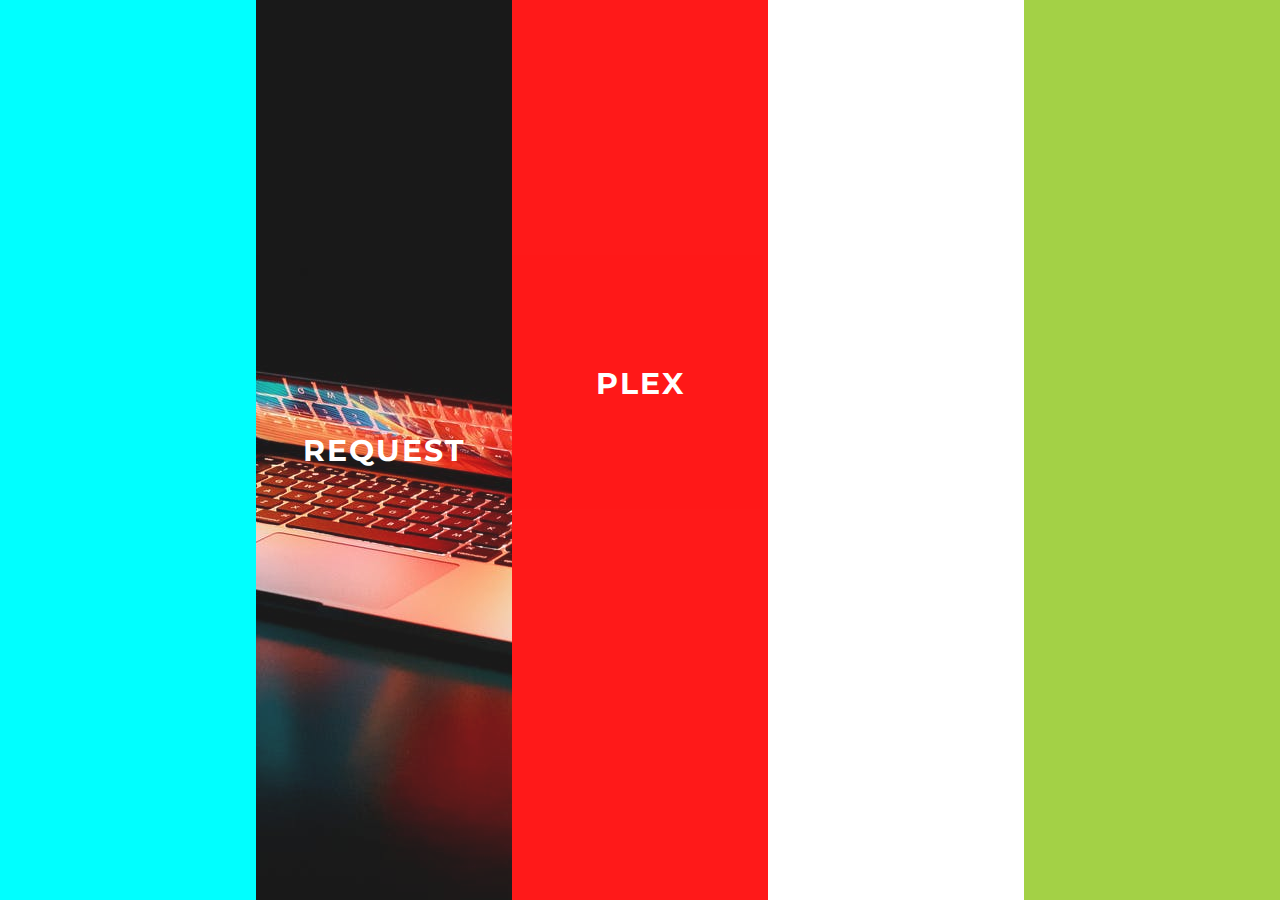
==== index.html @ d64cb8cb "Add files via upload" ====
<!DOCTYPE html>
<html lang="en">
<head>
    <meta charset="UTF-8">
    <meta http-equiv="X-UA-Compatible" content="IE=edge">
    <meta name="viewport" content="width=device-width, initial-scale=1.0">
    <title>Nootorious</title>
    <link rel="shortcut icon" href="assets/img/noot.png" type="image/x-icon">  
    <link rel="stylesheet" href="assets/css/styles.css">
    <link rel="stylesheet" href="https://fonts.googleapis.com/css?family=Montserrat">
</head>
<body>
    <div class="container">
        <div class="col1" muted onclick="location.href='https://peaches337.github.io/blog/';" style="cursor: pointer;" onmouseover="this.play()" onmouseout="this.pause();this.currentTime=0;">
            <video muted onclick="location.href=''" style="cursor: pointer;" onmouseover="this.play()" onmouseout="this.pause();this.currentTime=0;">
                <source src="assets/vid/blog.mp4" type="video/mp4">
            </video>  
            <p>Blog</p>
        </div>
        <div class="col2" onclick="location.href='https://overseerr.nootorious.com';" style="cursor: pointer;">
            <p>Request</p>
        </div>
        <div class="col3" onclick="location.href='https://plex.nootorious.com';" style="cursor: pointer;">
            <div class="overlay">
                <p>Plex</p>
            </div> 
        </div>
        <div class="col4">
            <video muted onclick="location.href='https://status.nootorious.com';" style="cursor: pointer;" onmouseover="this.play()" onmouseout="this.pause();this.currentTime=0;">
                <source src="assets/vid/server_stock.mp4" type="video/mp4">
            </video>
            <div class="overlay">
                <p>Status</p>
            </div> 
        </div>
        <div class="col5">
            <video muted onclick="location.href='pages/services.html';" style="cursor: pointer;" onmouseover="this.play()" onmouseout="this.pause();this.currentTime=0;">
                <source src="assets/vid/other-temp.mp4" type="video/mp4">
            </video> 
            <div class="overlay">
                <p>Other</p>
            </div> 
        </div>
    </div>
</body>

</html>
---- assets/css/styles.css ----
html, body {
    margin: 0;
    padding: 0;
    height: 100%;
}

.container {
    height: 100%;
    width: 100%;
    display: flex;
    flex-direction: column;
    justify-content: space-around;
    overflow: hidden;
}

/* .container > *:hover {
    opacity: 0.6;
} */

/* .col1:hover{
    transform: scale(1.1);
}

.col2:hover{
    transform: scale(1.1);
    background-image: url("img/stock-laptop.png");
} */

.col1,
.col2,
.col3,
.col4,
.col5 {
    width: 100%;
    height: 20%;
    transition: all 0.3s;
    opacity: 0.9;
    text-align: center;
}

.col1 {
    background-color: cyan;
}

.col2 {
    background-image: url("../img/stock-laptop.png");
    background-position: center;
}

.col3 {
    background-color: red;
}

.col4 {
    overflow: hidden;
}

.col5 {
    background-color: yellowgreen;
}

.col1:hover,
.col2:hover,
.col3:hover,
.col4:hover,
.col5:hover{
    opacity: 1;
}

video {
    width: 100%;
    height: 100%;
    object-fit: cover;
}

/* =====================
          Typography
    =====================*/

.col1 p,
.col2 p,
.col3 p,
.col4 p,
.col5 p {
    margin-top: auto;
    text-align: center;
    position:relative;
    font-family: Montserrat;
    color: white;
    text-transform: uppercase;
    font-size: 30px;
    font-weight: bold;
    letter-spacing: 2px;
    top: 50%;
    -ms-transform: translateY(-50%);
    -webkit-transform: translateY(-50%);
    transform: translateY(-50%);
    user-select: none; /* supported by Chrome and Opera */
   -webkit-user-select: none; /* Safari */
   -khtml-user-select: none; /* Konqueror HTML */
   -moz-user-select: none; /* Firefox */
   -ms-user-select: none; /* Internet Explorer/Edge */
}

.overlay {
    min-height: 100vh;
    display: flex;
    align-items: center;
    justify-content: center;
    -ms-transform: translateY(-50%);
    -webkit-transform: translateY(-50%);
    transform: translateY(-50%);
}

/* =====================
    Responsive Media Queries
    =====================*/
@media (min-width:200px) and (max-width:390px) {
}

@media (min-width: 391px) and (max-width: 480px) {
}

@media (min-width: 480px) and (max-width: 899px) {
}

@media (min-width: 900px) {
    .container {
        flex-direction: row;
        justify-content: center;
    }

    .col1,
    .col2,
    .col3,
    .col4,
    .col5 {
        width: 20%;
        height: 100%;
    }

}
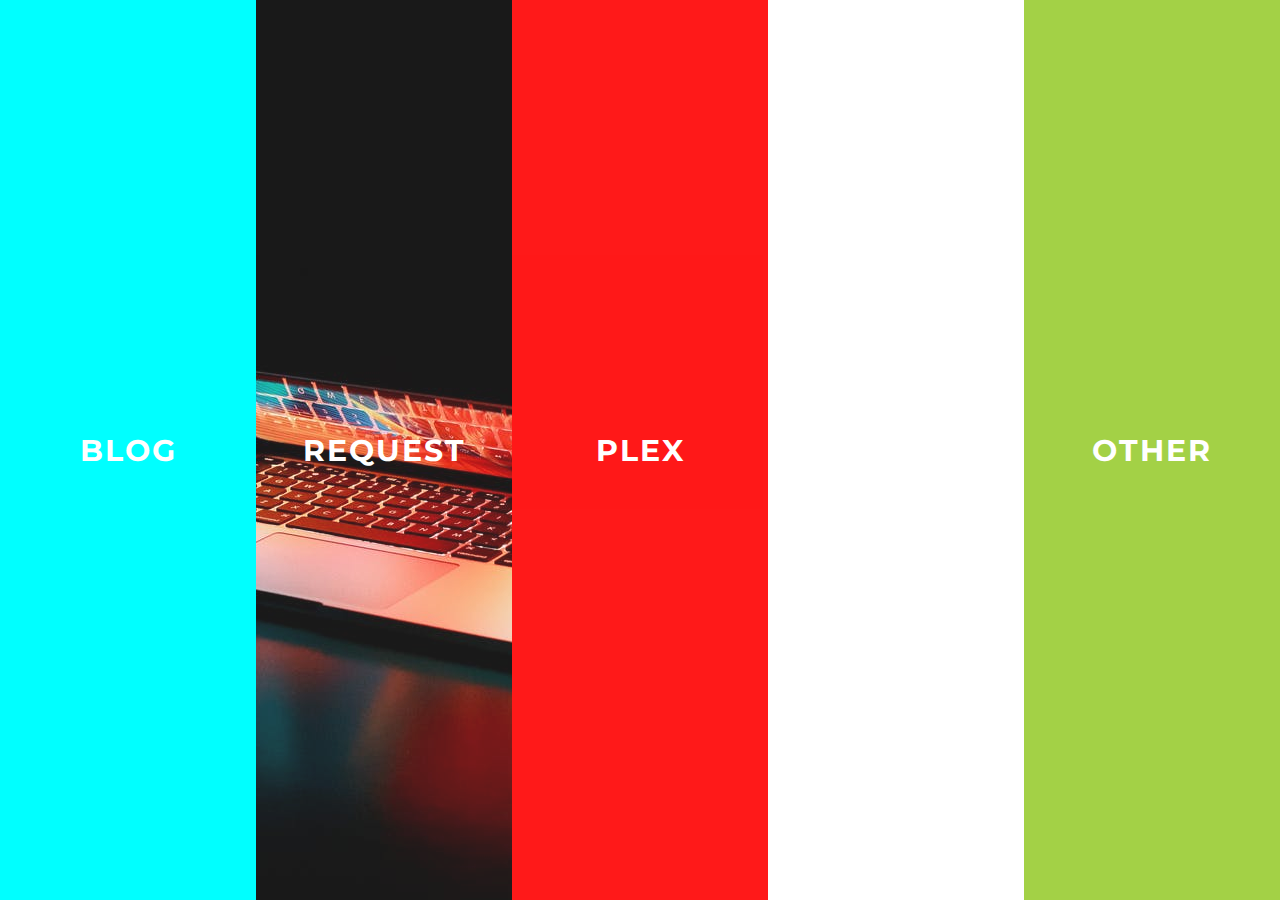
==== commit 2e657325: "Update index.html" ====
--- a/index.html
+++ b/index.html
@@ -1,6 +1,13 @@
 <!DOCTYPE html>
 <html lang="en">
 <head>
+    <!-- Google Tag Manager -->
+    <script>(function(w,d,s,l,i){w[l]=w[l]||[];w[l].push({'gtm.start':
+    new Date().getTime(),event:'gtm.js'});var f=d.getElementsByTagName(s)[0],
+    j=d.createElement(s),dl=l!='dataLayer'?'&l='+l:'';j.async=true;j.src=
+    'https://www.googletagmanager.com/gtm.js?id='+i+dl;f.parentNode.insertBefore(j,f);
+    })(window,document,'script','dataLayer','GTM-WRC4HJ6');</script>
+    <!-- End Google Tag Manager -->
     <meta charset="UTF-8">
     <meta http-equiv="X-UA-Compatible" content="IE=edge">
     <meta name="viewport" content="width=device-width, initial-scale=1.0">
@@ -10,6 +17,10 @@
     <link rel="stylesheet" href="https://fonts.googleapis.com/css?family=Montserrat">
 </head>
 <body>
+    <!-- Google Tag Manager (noscript) -->
+    <noscript><iframe src="https://www.googletagmanager.com/ns.html?id=GTM-WRC4HJ6"
+    height="0" width="0" style="display:none;visibility:hidden"></iframe></noscript>
+    <!-- End Google Tag Manager (noscript) -->
     <div class="container">
         <div class="col1" muted onclick="location.href='https://peaches337.github.io/blog/';" style="cursor: pointer;" onmouseover="this.play()" onmouseout="this.pause();this.currentTime=0;">
             <video muted onclick="location.href=''" style="cursor: pointer;" onmouseover="this.play()" onmouseout="this.pause();this.currentTime=0;">
--- a/assets/css/styles.css
+++ b/assets/css/styles.css
@@ -13,19 +13,6 @@
     overflow: hidden;
 }
 
-/* .container > *:hover {
-    opacity: 0.6;
-} */
-
-/* .col1:hover{
-    transform: scale(1.1);
-}
-
-.col2:hover{
-    transform: scale(1.1);
-    background-image: url("img/stock-laptop.png");
-} */
-
 .col1,
 .col2,
 .col3,
@@ -36,6 +23,7 @@
     transition: all 0.3s;
     opacity: 0.9;
     text-align: center;
+    position: relative;
 }
 
 .col1 {
@@ -84,7 +72,7 @@
 .col5 p {
     margin-top: auto;
     text-align: center;
-    position:relative;
+    position: absolute;
     font-family: Montserrat;
     color: white;
     text-transform: uppercase;
@@ -96,20 +84,25 @@
     -webkit-transform: translateY(-50%);
     transform: translateY(-50%);
     user-select: none; /* supported by Chrome and Opera */
-   -webkit-user-select: none; /* Safari */
-   -khtml-user-select: none; /* Konqueror HTML */
-   -moz-user-select: none; /* Firefox */
-   -ms-user-select: none; /* Internet Explorer/Edge */
+    -webkit-user-select: none; /* Safari */
+    -khtml-user-select: none; /* Konqueror HTML */
+    -moz-user-select: none; /* Firefox */
+    -ms-user-select: none; /* Internet Explorer/Edge */
+    left: 0;
+    right: 0;
 }
 
 .overlay {
-    min-height: 100vh;
-    display: flex;
-    align-items: center;
-    justify-content: center;
+    height: 100px;
     -ms-transform: translateY(-50%);
     -webkit-transform: translateY(-50%);
     transform: translateY(-50%);
+    top: 50%;
+    z-index: 5;
+    position: absolute;
+    right: 0;
+    left: 0;
+    bottom: 0;
 }
 
 /* =====================
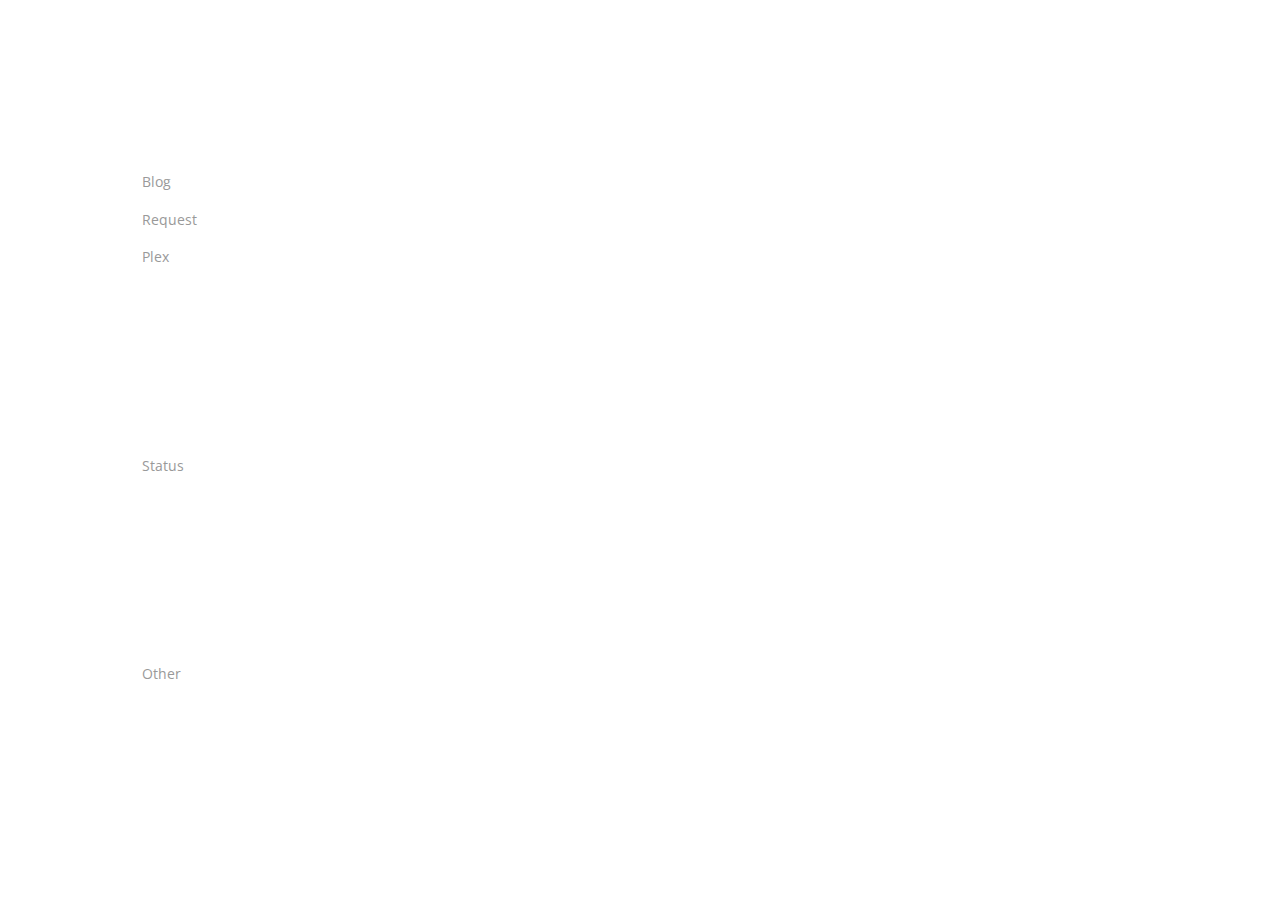
==== commit 22896f82: "Update index.html" ====
--- a/index.html
+++ b/index.html
@@ -13,7 +13,7 @@
     <meta name="viewport" content="width=device-width, initial-scale=1.0">
     <title>Nootorious</title>
     <link rel="shortcut icon" href="assets/img/noot.png" type="image/x-icon">  
-    <link rel="stylesheet" href="assets/css/styles.css">
+    <link rel="stylesheet" href="../assets/css/services.css">
     <link rel="stylesheet" href="https://fonts.googleapis.com/css?family=Montserrat">
 </head>
 <body>
--- a/assets/css/services.css
+++ b/assets/css/services.css
@@ -0,0 +1,404 @@
+@import url('https://fonts.googleapis.com/css?family=Montserrat:600|Open+Sans');
+
+*, *:before, *:after {
+  -webkit-box-sizing: inherit;
+  -moz-box-sizing: inherit;
+  box-sizing: inherit;
+}
+
+html {
+  -webkit-box-sizing: border-box;
+  -moz-box-sizing: border-box;
+  box-sizing: border-box;
+}
+
+body {
+  font-family: 'Open Sans', sans-serif;
+  margin: 0;
+  background: #fff;
+  color: #999;
+  top: 40px;
+}
+
+/* ========Navbar======== */
+
+.navbar {
+  font-size: 18px;
+  background-color: 2b2d2e;
+  border: 1px solid rgba(0, 0, 0, 0.2);
+  padding-bottom: 10px;
+}
+
+.main-nav {
+  list-style-type: none;
+  display: none;
+}
+
+.nav-links,
+.logo {
+  text-decoration: none;
+  color: rgba(255, 255, 255, 0.7);
+}
+
+.main-nav li {
+  text-align: center;
+  margin: 15px auto;
+}
+
+.logo {
+  display: inline-block;
+  font-size: 22px;
+  margin-top: 10px;
+  margin-left: 20px;
+}
+
+.navbar-toggle {
+  position: absolute;
+  top: 10px;
+  right: 20px;
+  cursor: pointer;
+  color: rgba(255, 255, 255, 0.8);
+  font-size: 24px;
+}
+
+.active {
+  display: block;
+}
+
+@media screen and (min-width: 768px) {
+  .navbar {
+    display: flex;
+    justify-content: space-between;
+    padding-bottom: 0;
+    height: 70px;
+    align-items: center;
+  }
+
+  .main-nav {
+    display: flex;
+    margin-right: 30px;
+    flex-direction: row;
+    justify-content: flex-end;
+  }
+
+  .main-nav li {
+    margin: 0;
+  }
+
+  .nav-links {
+    margin-left: 40px;
+  }
+
+  .logo {
+    margin-top: 0;
+  }
+
+  .navbar-toggle {
+    display: none;
+  }
+
+  .logo:hover,
+  .nav-links:hover {
+    color: rgba(255, 255, 255, 1);
+  }
+}
+
+
+/* Body */
+
+a {
+  text-decoration: none;
+  font-weight: 600;
+  text-transform: uppercase;
+  font-size: 0.8125rem;
+  letter-spacing: 1px;
+  font-family: Montserrat;
+}
+
+p {
+  font-size: 0.9rem;
+  margin: 1rem 0;
+  line-height: 1.5;
+}
+
+section {
+  max-width: 1000px;
+  margin: 0 auto;
+  text-align: center;
+  padding-bottom:55px;
+}
+
+h3 {
+  font-family: 'Montserrat', sans-serif;
+  font-weight: 600;
+  color: #333;
+  font-size: 1.825rem;
+  margin: 1.3rem 0;
+  text-transform: uppercase;
+}
+
+img {
+    width : auto;
+    height: 240px;
+}
+
+.section-lead {
+  max-width: 600px;
+  margin: 1rem auto 1.5rem;
+}
+
+.service a {
+  color: #5b7abb;
+  display: block;
+}
+
+.service h4 {
+  font-family: 'Montserrat', sans-serif;
+  font-weight: 600;
+  color: #56ceba;
+  font-size: 1.3rem;
+  margin: 1rem 0 0.6rem;
+}
+
+.teknex{
+    border-radius: 50%;
+}
+
+.services-grid {
+  display: -webkit-box;
+  display: flex;
+  -webkit-box-align: center;
+  align-items: center;
+}
+
+.service {
+  background: #fff;
+  margin: 20px;
+  padding: 20px;
+  border-radius: 4px;
+  text-align: center;
+  -webkit-box-flex: 1;
+  flex: 1;
+  display: -webkit-box;
+  display: flex;
+  flex-wrap: wrap;
+  border: 2px solid #e7e7e7;
+  -webkit-transition: all 0.3s ease;
+  -moz-transition: all 0.3s ease;
+  transition: all 0.3s ease;
+}
+
+.service:hover {
+  -webkit-box-shadow: 0 5px 10px rgba(0, 0, 0, 0.08);
+  -moz-box-shadow: 0 5px 10px rgba(0, 0, 0, 0.08);
+  box-shadow: 0 5px 10px rgba(0, 0, 0, 0.08);
+}
+
+.service i {
+  font-size: 3.45rem;
+  margin: 1rem 0;
+}
+
+.service1 i,
+.service1 h4,
+.service1 .cta {
+  color: #ffd700;
+}
+
+.service1:hover {
+  border: 2px solid #ffd700;
+}
+
+.service2 i,
+.service2 h4,
+.service2 .cta {
+  color: #425fca;
+}
+
+.service2:hover {
+  border: 2px solid #425fca;
+}
+
+.service3 i,
+.service3 h4,
+.service3 .cta {
+  color: #00b100;
+}
+
+.service3:hover {
+  border: 2px solid #00b100;
+}
+
+.service4 i,
+.service4 h4,
+.service4 .cta {
+  color: #3579bb;
+}
+
+.service4:hover {
+  border: 2px solid #3579bb;
+}
+
+.service5 i,
+.service5 h4,
+.service5 .cta {
+  color: #3579bb;
+}
+
+.service5:hover {
+  border: 2px solid #3579bb;
+}
+
+.service .cta span {
+  font-size: 0.6rem;
+}
+
+.service > * {
+  flex: 1 1 100%;
+}
+
+.service .cta {
+  align-self: flex-end;
+}
+
+@media all and (max-width:900px) {
+  .services-grid {
+    display: -webkit-box;
+    display: flex;
+    -webkit-box-orient: vertical;
+    -webkit-box-direction: normal;
+    flex-direction: column;
+  }
+}
+
+/* ==========Footer============ */
+
+.cf {
+  overflow: auto;
+}
+.container {
+  width: 1045px;
+  margin: 0 auto;
+  padding: 0 24px;
+}
+h2 {
+  font-size: 16px;
+  font-weight: bold;
+  margin-bottom: 15px;
+}
+.footer {
+  width: 100%;
+  padding: 45px 0;
+  background-color: #2b2d2e;
+  color: #fff;
+}
+
+/*
+  ========================================
+  Config
+  ========================================
+*/
+.config {
+  display: inline-block;
+  vertical-align: top;
+  width: 415px;
+}
+.config select,
+.config .select-ctn {
+  width: 240px;
+  height: 40px;
+  background: #484848;
+  border-radius: 3px;
+}
+.config select {
+  border: none;
+  -webkit-appearance: none;
+     -moz-appearance: none;
+  text-indent: 12px;
+  color: #fff;
+  font-size: 16px;
+}
+.config .select-ctn {
+  margin-bottom: 10px;
+  position: relative;
+}
+.config .select-ctn:after {
+  content: '';
+  position: absolute;
+  top: 16px;
+  right: 10px;
+  width: 0;
+  height: 0;
+  border: 5px solid transparent;
+  border-top-color: #757575;
+}
+
+/*
+  ========================================
+  Nav
+  ========================================
+*/
+.footer-nav {
+  display: inline-block;
+}
+.footer-nav .col {
+  float: left;
+  padding: 0 6px;
+  width: 168px;
+}
+.footer-nav li {
+  list-style: none;
+}
+.footer-nav a {
+  line-height: 1.43;
+}
+.footer-nav a:hover {
+  color: #bbb;
+}
+
+/*
+  ========================================
+  Social
+  ========================================
+*/
+.social {
+  border-top: 1px solid rgba(255,255,255,0.2);
+  margin-top: 48px;
+  padding-top: 24px;
+}
+.social h2 {
+  text-align: center;
+  margin-bottom: 24px;
+}
+.social ul {
+  width: 360px;
+  margin: 0 auto;
+}
+.social li {
+  display: inline-block;
+}
+.social a {
+  border: 1px solid rgba(255,255,255,0.2);
+  border-radius: 100%;
+  width: 36px;
+  height: 36px;
+  display: block;
+  text-align: center;
+  margin: 0 6px;
+}
+.social a .title {
+  display: none;
+}
+.social a svg {
+  fill: #fff;
+  width: 16px;
+}
+.social a:hover svg {
+  fill: #bbb;
+}
+.social p {
+  text-align: center;
+  margin-top: 12px;
+  color: #757575;
+  
+}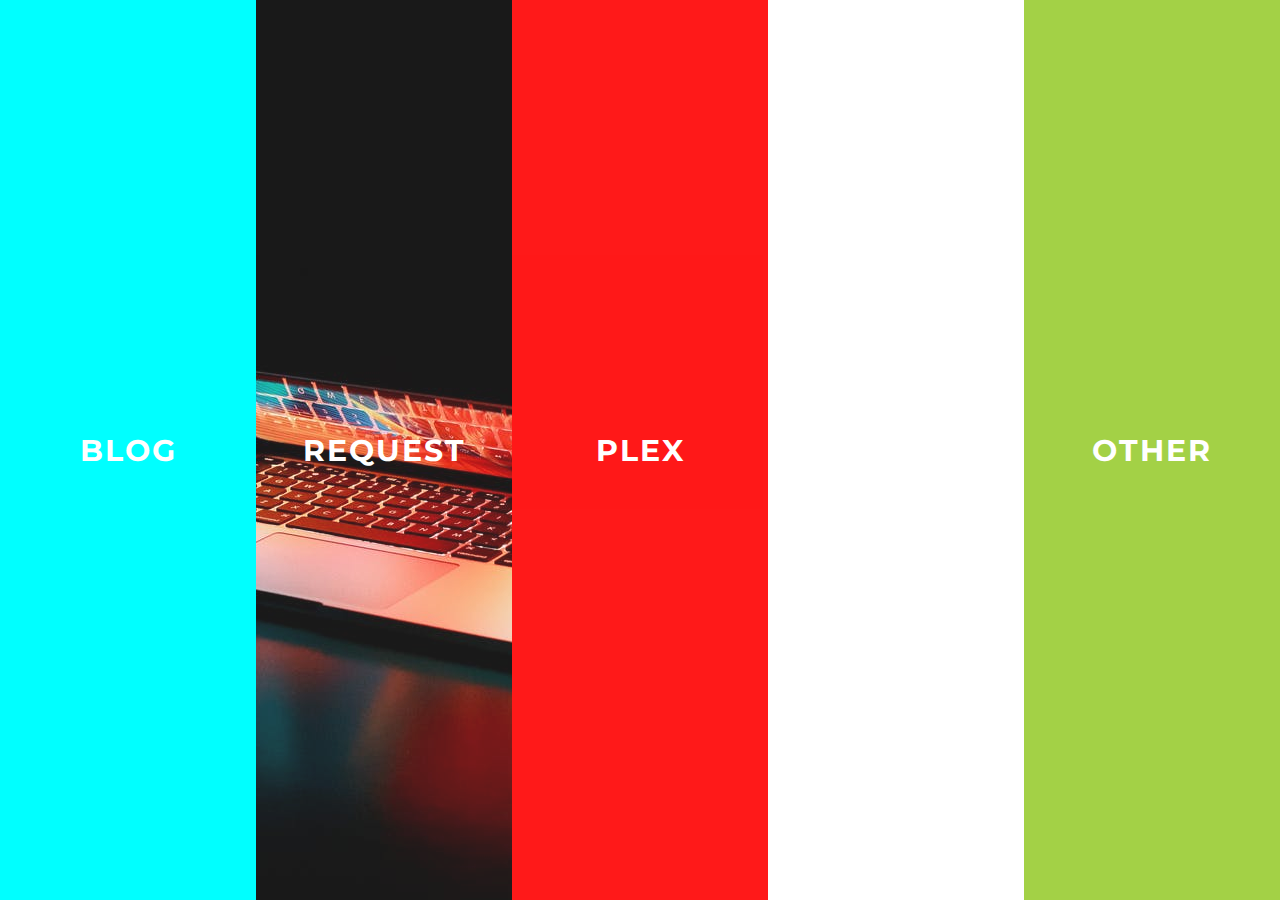
==== commit a060ded2: "Update index.html" ====
--- a/index.html
+++ b/index.html
@@ -13,7 +13,7 @@
     <meta name="viewport" content="width=device-width, initial-scale=1.0">
     <title>Nootorious</title>
     <link rel="shortcut icon" href="assets/img/noot.png" type="image/x-icon">  
-    <link rel="stylesheet" href="../assets/css/services.css">
+    <link rel="stylesheet" href="../assets/css/styles.css">
     <link rel="stylesheet" href="https://fonts.googleapis.com/css?family=Montserrat">
 </head>
 <body>
--- a/assets/css/styles.css
+++ b/assets/css/styles.css
@@ -0,0 +1,136 @@
+html, body {
+    margin: 0;
+    padding: 0;
+    height: 100%;
+}
+
+.container {
+    height: 100%;
+    width: 100%;
+    display: flex;
+    flex-direction: column;
+    justify-content: space-around;
+    overflow: hidden;
+}
+
+.col1,
+.col2,
+.col3,
+.col4,
+.col5 {
+    width: 100%;
+    height: 20%;
+    transition: all 0.3s;
+    opacity: 0.9;
+    text-align: center;
+    position: relative;
+}
+
+.col1 {
+    background-color: cyan;
+}
+
+.col2 {
+    background-image: url("../img/stock-laptop.png");
+    background-position: center;
+}
+
+.col3 {
+    background-color: red;
+}
+
+.col4 {
+    overflow: hidden;
+}
+
+.col5 {
+    background-color: yellowgreen;
+}
+
+.col1:hover,
+.col2:hover,
+.col3:hover,
+.col4:hover,
+.col5:hover{
+    opacity: 1;
+}
+
+video {
+    width: 100%;
+    height: 100%;
+    object-fit: cover;
+}
+
+/* =====================
+          Typography
+    =====================*/
+
+.col1 p,
+.col2 p,
+.col3 p,
+.col4 p,
+.col5 p {
+    margin-top: auto;
+    text-align: center;
+    position: absolute;
+    font-family: Montserrat;
+    color: white;
+    text-transform: uppercase;
+    font-size: 30px;
+    font-weight: bold;
+    letter-spacing: 2px;
+    top: 50%;
+    -ms-transform: translateY(-50%);
+    -webkit-transform: translateY(-50%);
+    transform: translateY(-50%);
+    user-select: none; /* supported by Chrome and Opera */
+    -webkit-user-select: none; /* Safari */
+    -khtml-user-select: none; /* Konqueror HTML */
+    -moz-user-select: none; /* Firefox */
+    -ms-user-select: none; /* Internet Explorer/Edge */
+    left: 0;
+    right: 0;
+}
+
+.overlay {
+    height: 100px;
+    -ms-transform: translateY(-50%);
+    -webkit-transform: translateY(-50%);
+    transform: translateY(-50%);
+    top: 50%;
+    z-index: 5;
+    position: absolute;
+    right: 0;
+    left: 0;
+    bottom: 0;
+}
+
+/* =====================
+    Responsive Media Queries
+    =====================*/
+@media (min-width:200px) and (max-width:390px) {
+}
+
+@media (min-width: 391px) and (max-width: 480px) {
+}
+
+@media (min-width: 480px) and (max-width: 899px) {
+}
+
+@media (min-width: 900px) {
+    .container {
+        flex-direction: row;
+        justify-content: center;
+    }
+
+    .col1,
+    .col2,
+    .col3,
+    .col4,
+    .col5 {
+        width: 20%;
+        height: 100%;
+    }
+
+}
+
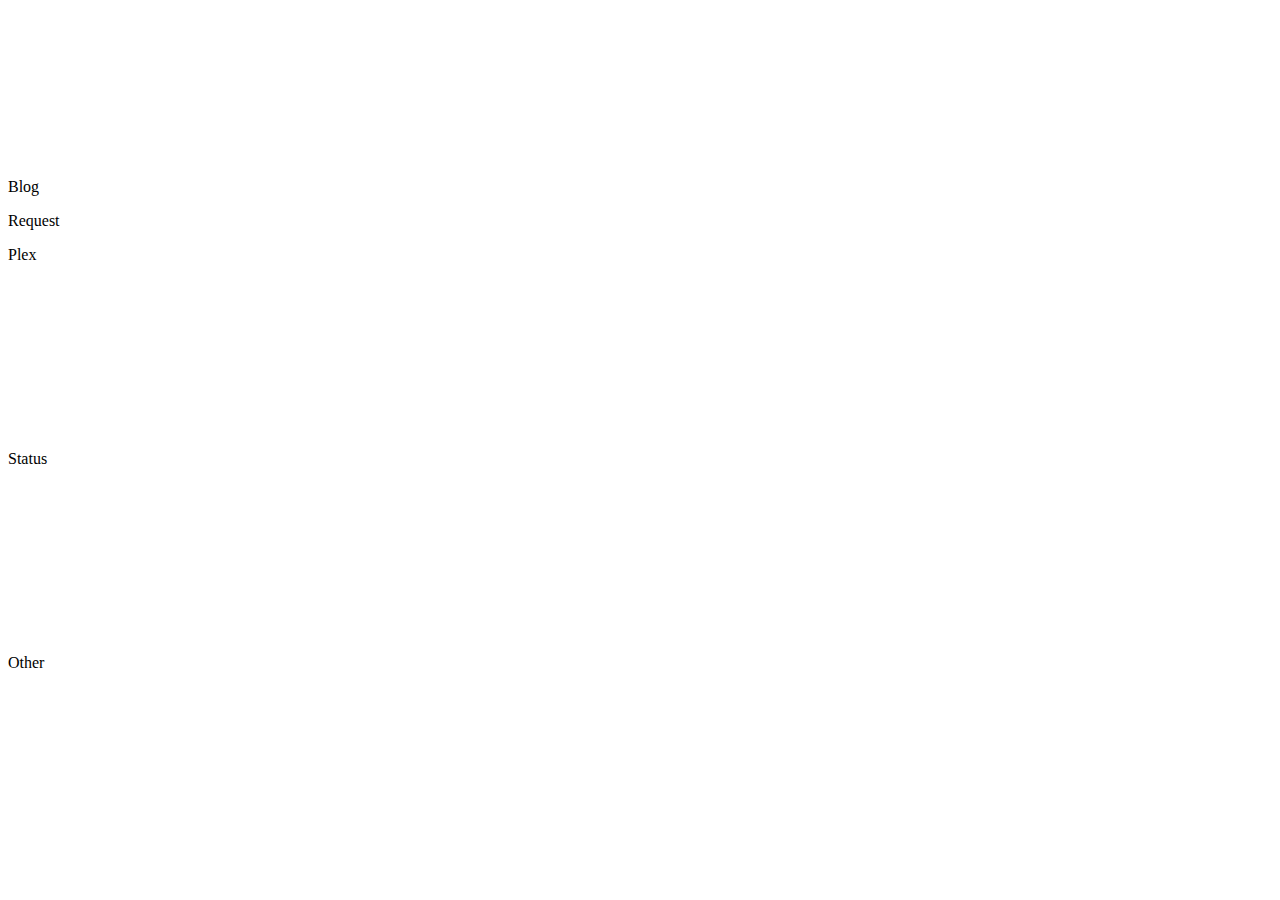
==== commit 3ecb5d45: "Update index.html" ====
--- a/index.html
+++ b/index.html
@@ -13,7 +13,7 @@
     <meta name="viewport" content="width=device-width, initial-scale=1.0">
     <title>Nootorious</title>
     <link rel="shortcut icon" href="assets/img/noot.png" type="image/x-icon">  
-    <link rel="stylesheet" href="../assets/css/styles.css">
+    <link rel="stylesheet" href="..assets/css/styles.css">
     <link rel="stylesheet" href="https://fonts.googleapis.com/css?family=Montserrat">
 </head>
 <body>
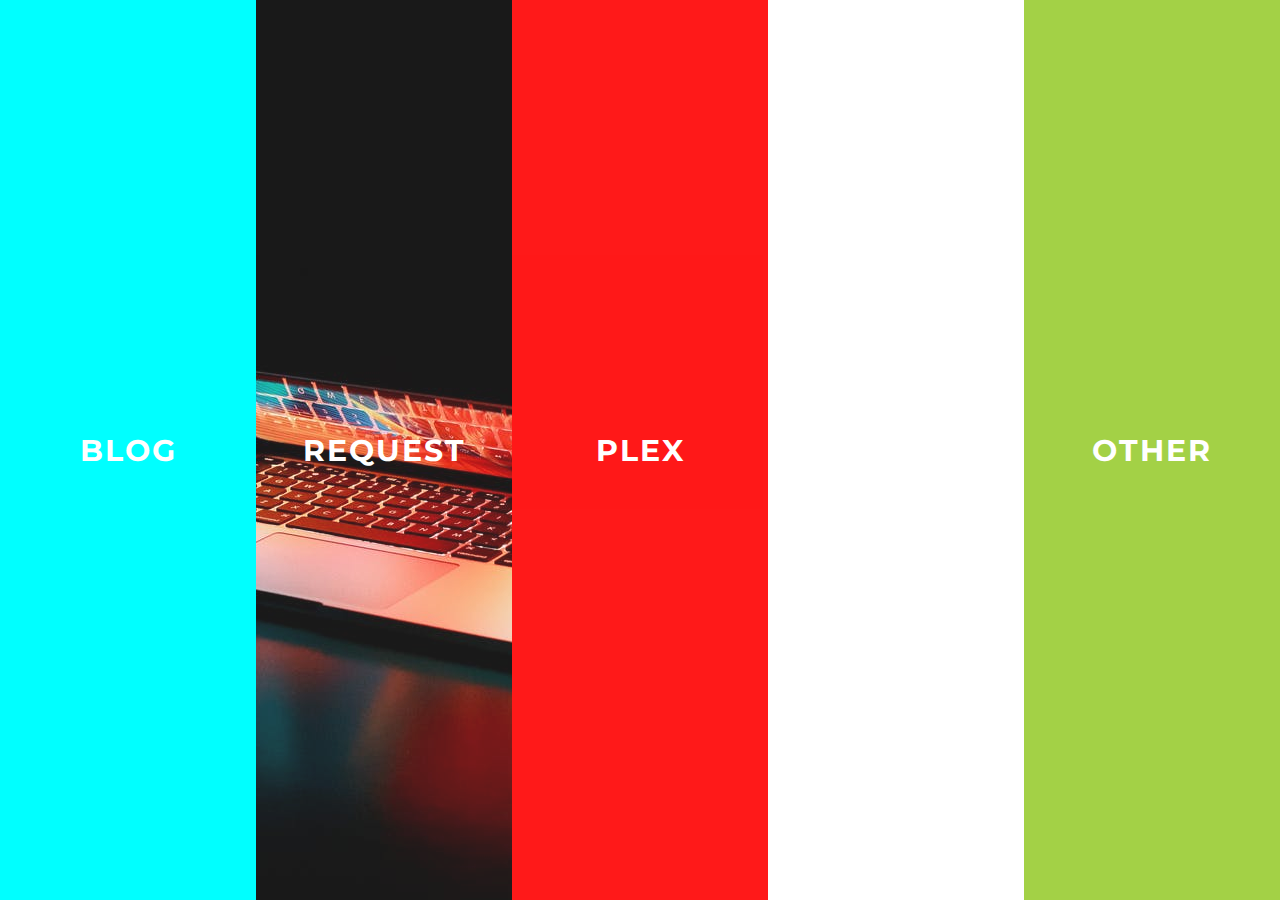
==== commit 6f31999d: "Update index.html" ====
--- a/index.html
+++ b/index.html
@@ -13,7 +13,7 @@
     <meta name="viewport" content="width=device-width, initial-scale=1.0">
     <title>Nootorious</title>
     <link rel="shortcut icon" href="assets/img/noot.png" type="image/x-icon">  
-    <link rel="stylesheet" href="..assets/css/styles.css">
+    <link rel="stylesheet" href="../assets/css/styles.css">
     <link rel="stylesheet" href="https://fonts.googleapis.com/css?family=Montserrat">
 </head>
 <body>
--- a/assets/css/styles.css
+++ b/assets/css/styles.css
@@ -0,0 +1,136 @@
+html, body {
+    margin: 0;
+    padding: 0;
+    height: 100%;
+}
+
+.container {
+    height: 100%;
+    width: 100%;
+    display: flex;
+    flex-direction: column;
+    justify-content: space-around;
+    overflow: hidden;
+}
+
+.col1,
+.col2,
+.col3,
+.col4,
+.col5 {
+    width: 100%;
+    height: 20%;
+    transition: all 0.3s;
+    opacity: 0.9;
+    text-align: center;
+    position: relative;
+}
+
+.col1 {
+    background-color: cyan;
+}
+
+.col2 {
+    background-image: url("../img/stock-laptop.png");
+    background-position: center;
+}
+
+.col3 {
+    background-color: red;
+}
+
+.col4 {
+    overflow: hidden;
+}
+
+.col5 {
+    background-color: yellowgreen;
+}
+
+.col1:hover,
+.col2:hover,
+.col3:hover,
+.col4:hover,
+.col5:hover{
+    opacity: 1;
+}
+
+video {
+    width: 100%;
+    height: 100%;
+    object-fit: cover;
+}
+
+/* =====================
+          Typography
+    =====================*/
+
+.col1 p,
+.col2 p,
+.col3 p,
+.col4 p,
+.col5 p {
+    margin-top: auto;
+    text-align: center;
+    position: absolute;
+    font-family: Montserrat;
+    color: white;
+    text-transform: uppercase;
+    font-size: 30px;
+    font-weight: bold;
+    letter-spacing: 2px;
+    top: 50%;
+    -ms-transform: translateY(-50%);
+    -webkit-transform: translateY(-50%);
+    transform: translateY(-50%);
+    user-select: none; /* supported by Chrome and Opera */
+    -webkit-user-select: none; /* Safari */
+    -khtml-user-select: none; /* Konqueror HTML */
+    -moz-user-select: none; /* Firefox */
+    -ms-user-select: none; /* Internet Explorer/Edge */
+    left: 0;
+    right: 0;
+}
+
+.overlay {
+    height: 100px;
+    -ms-transform: translateY(-50%);
+    -webkit-transform: translateY(-50%);
+    transform: translateY(-50%);
+    top: 50%;
+    z-index: 5;
+    position: absolute;
+    right: 0;
+    left: 0;
+    bottom: 0;
+}
+
+/* =====================
+    Responsive Media Queries
+    =====================*/
+@media (min-width:200px) and (max-width:390px) {
+}
+
+@media (min-width: 391px) and (max-width: 480px) {
+}
+
+@media (min-width: 480px) and (max-width: 899px) {
+}
+
+@media (min-width: 900px) {
+    .container {
+        flex-direction: row;
+        justify-content: center;
+    }
+
+    .col1,
+    .col2,
+    .col3,
+    .col4,
+    .col5 {
+        width: 20%;
+        height: 100%;
+    }
+
+}
+
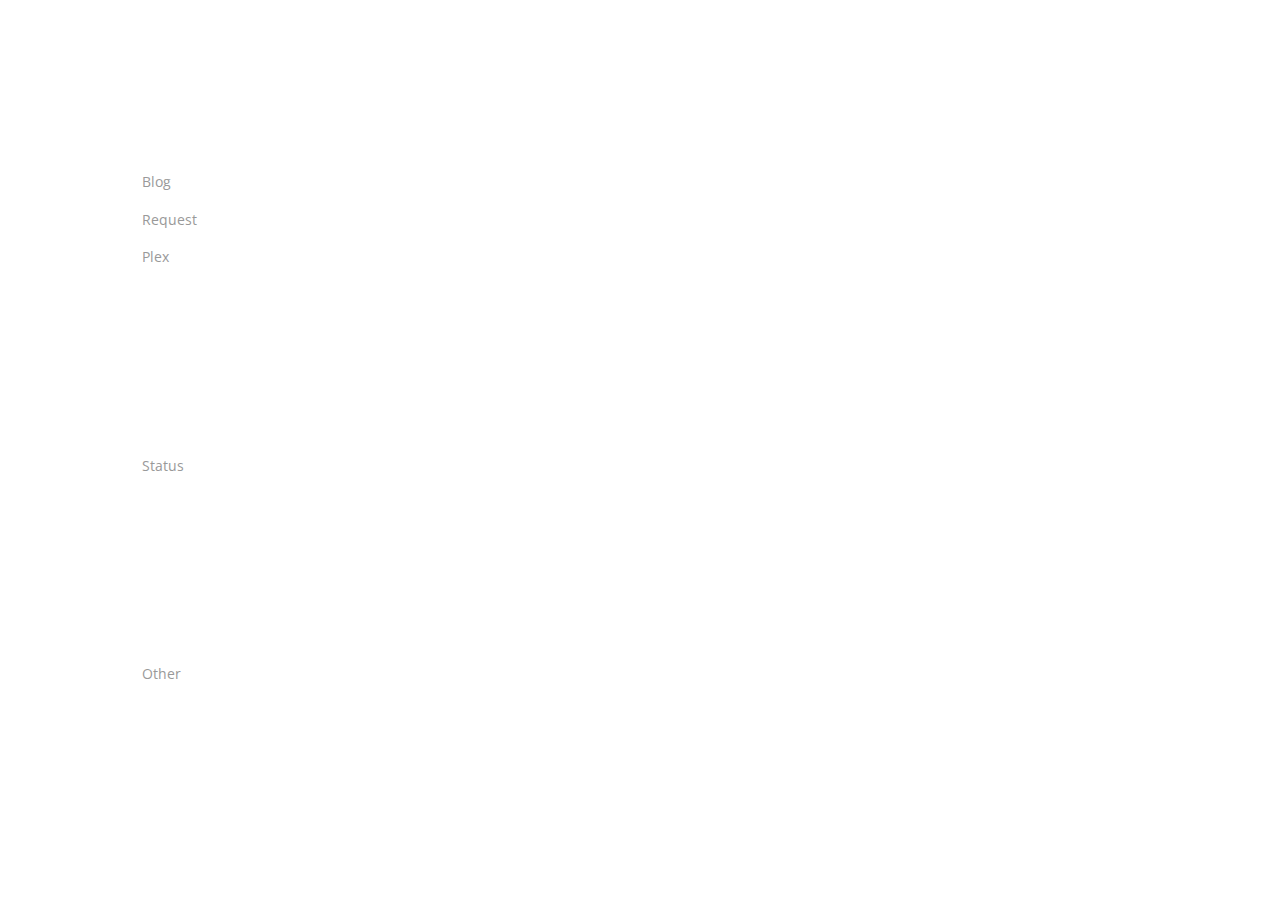
==== commit bd73e457: "Update index.html" ====
--- a/index.html
+++ b/index.html
@@ -13,7 +13,7 @@
     <meta name="viewport" content="width=device-width, initial-scale=1.0">
     <title>Nootorious</title>
     <link rel="shortcut icon" href="assets/img/noot.png" type="image/x-icon">  
-    <link rel="stylesheet" href="../assets/css/styles.css">
+    <link rel="stylesheet" href="../assets/css/services.css">
     <link rel="stylesheet" href="https://fonts.googleapis.com/css?family=Montserrat">
 </head>
 <body>
--- a/assets/css/services.css
+++ b/assets/css/services.css
@@ -0,0 +1,404 @@
+@import url('https://fonts.googleapis.com/css?family=Montserrat:600|Open+Sans');
+
+*, *:before, *:after {
+  -webkit-box-sizing: inherit;
+  -moz-box-sizing: inherit;
+  box-sizing: inherit;
+}
+
+html {
+  -webkit-box-sizing: border-box;
+  -moz-box-sizing: border-box;
+  box-sizing: border-box;
+}
+
+body {
+  font-family: 'Open Sans', sans-serif;
+  margin: 0;
+  background: #fff;
+  color: #999;
+  top: 40px;
+}
+
+/* ========Navbar======== */
+
+.navbar {
+  font-size: 18px;
+  background-color: 2b2d2e;
+  border: 1px solid rgba(0, 0, 0, 0.2);
+  padding-bottom: 10px;
+}
+
+.main-nav {
+  list-style-type: none;
+  display: none;
+}
+
+.nav-links,
+.logo {
+  text-decoration: none;
+  color: rgba(255, 255, 255, 0.7);
+}
+
+.main-nav li {
+  text-align: center;
+  margin: 15px auto;
+}
+
+.logo {
+  display: inline-block;
+  font-size: 22px;
+  margin-top: 10px;
+  margin-left: 20px;
+}
+
+.navbar-toggle {
+  position: absolute;
+  top: 10px;
+  right: 20px;
+  cursor: pointer;
+  color: rgba(255, 255, 255, 0.8);
+  font-size: 24px;
+}
+
+.active {
+  display: block;
+}
+
+@media screen and (min-width: 768px) {
+  .navbar {
+    display: flex;
+    justify-content: space-between;
+    padding-bottom: 0;
+    height: 70px;
+    align-items: center;
+  }
+
+  .main-nav {
+    display: flex;
+    margin-right: 30px;
+    flex-direction: row;
+    justify-content: flex-end;
+  }
+
+  .main-nav li {
+    margin: 0;
+  }
+
+  .nav-links {
+    margin-left: 40px;
+  }
+
+  .logo {
+    margin-top: 0;
+  }
+
+  .navbar-toggle {
+    display: none;
+  }
+
+  .logo:hover,
+  .nav-links:hover {
+    color: rgba(255, 255, 255, 1);
+  }
+}
+
+
+/* Body */
+
+a {
+  text-decoration: none;
+  font-weight: 600;
+  text-transform: uppercase;
+  font-size: 0.8125rem;
+  letter-spacing: 1px;
+  font-family: Montserrat;
+}
+
+p {
+  font-size: 0.9rem;
+  margin: 1rem 0;
+  line-height: 1.5;
+}
+
+section {
+  max-width: 1000px;
+  margin: 0 auto;
+  text-align: center;
+  padding-bottom:55px;
+}
+
+h3 {
+  font-family: 'Montserrat', sans-serif;
+  font-weight: 600;
+  color: #333;
+  font-size: 1.825rem;
+  margin: 1.3rem 0;
+  text-transform: uppercase;
+}
+
+img {
+    width : auto;
+    height: 240px;
+}
+
+.section-lead {
+  max-width: 600px;
+  margin: 1rem auto 1.5rem;
+}
+
+.service a {
+  color: #5b7abb;
+  display: block;
+}
+
+.service h4 {
+  font-family: 'Montserrat', sans-serif;
+  font-weight: 600;
+  color: #56ceba;
+  font-size: 1.3rem;
+  margin: 1rem 0 0.6rem;
+}
+
+.teknex{
+    border-radius: 50%;
+}
+
+.services-grid {
+  display: -webkit-box;
+  display: flex;
+  -webkit-box-align: center;
+  align-items: center;
+}
+
+.service {
+  background: #fff;
+  margin: 20px;
+  padding: 20px;
+  border-radius: 4px;
+  text-align: center;
+  -webkit-box-flex: 1;
+  flex: 1;
+  display: -webkit-box;
+  display: flex;
+  flex-wrap: wrap;
+  border: 2px solid #e7e7e7;
+  -webkit-transition: all 0.3s ease;
+  -moz-transition: all 0.3s ease;
+  transition: all 0.3s ease;
+}
+
+.service:hover {
+  -webkit-box-shadow: 0 5px 10px rgba(0, 0, 0, 0.08);
+  -moz-box-shadow: 0 5px 10px rgba(0, 0, 0, 0.08);
+  box-shadow: 0 5px 10px rgba(0, 0, 0, 0.08);
+}
+
+.service i {
+  font-size: 3.45rem;
+  margin: 1rem 0;
+}
+
+.service1 i,
+.service1 h4,
+.service1 .cta {
+  color: #ffd700;
+}
+
+.service1:hover {
+  border: 2px solid #ffd700;
+}
+
+.service2 i,
+.service2 h4,
+.service2 .cta {
+  color: #425fca;
+}
+
+.service2:hover {
+  border: 2px solid #425fca;
+}
+
+.service3 i,
+.service3 h4,
+.service3 .cta {
+  color: #00b100;
+}
+
+.service3:hover {
+  border: 2px solid #00b100;
+}
+
+.service4 i,
+.service4 h4,
+.service4 .cta {
+  color: #3579bb;
+}
+
+.service4:hover {
+  border: 2px solid #3579bb;
+}
+
+.service5 i,
+.service5 h4,
+.service5 .cta {
+  color: #3579bb;
+}
+
+.service5:hover {
+  border: 2px solid #3579bb;
+}
+
+.service .cta span {
+  font-size: 0.6rem;
+}
+
+.service > * {
+  flex: 1 1 100%;
+}
+
+.service .cta {
+  align-self: flex-end;
+}
+
+@media all and (max-width:900px) {
+  .services-grid {
+    display: -webkit-box;
+    display: flex;
+    -webkit-box-orient: vertical;
+    -webkit-box-direction: normal;
+    flex-direction: column;
+  }
+}
+
+/* ==========Footer============ */
+
+.cf {
+  overflow: auto;
+}
+.container {
+  width: 1045px;
+  margin: 0 auto;
+  padding: 0 24px;
+}
+h2 {
+  font-size: 16px;
+  font-weight: bold;
+  margin-bottom: 15px;
+}
+.footer {
+  width: 100%;
+  padding: 45px 0;
+  background-color: #2b2d2e;
+  color: #fff;
+}
+
+/*
+  ========================================
+  Config
+  ========================================
+*/
+.config {
+  display: inline-block;
+  vertical-align: top;
+  width: 415px;
+}
+.config select,
+.config .select-ctn {
+  width: 240px;
+  height: 40px;
+  background: #484848;
+  border-radius: 3px;
+}
+.config select {
+  border: none;
+  -webkit-appearance: none;
+     -moz-appearance: none;
+  text-indent: 12px;
+  color: #fff;
+  font-size: 16px;
+}
+.config .select-ctn {
+  margin-bottom: 10px;
+  position: relative;
+}
+.config .select-ctn:after {
+  content: '';
+  position: absolute;
+  top: 16px;
+  right: 10px;
+  width: 0;
+  height: 0;
+  border: 5px solid transparent;
+  border-top-color: #757575;
+}
+
+/*
+  ========================================
+  Nav
+  ========================================
+*/
+.footer-nav {
+  display: inline-block;
+}
+.footer-nav .col {
+  float: left;
+  padding: 0 6px;
+  width: 168px;
+}
+.footer-nav li {
+  list-style: none;
+}
+.footer-nav a {
+  line-height: 1.43;
+}
+.footer-nav a:hover {
+  color: #bbb;
+}
+
+/*
+  ========================================
+  Social
+  ========================================
+*/
+.social {
+  border-top: 1px solid rgba(255,255,255,0.2);
+  margin-top: 48px;
+  padding-top: 24px;
+}
+.social h2 {
+  text-align: center;
+  margin-bottom: 24px;
+}
+.social ul {
+  width: 360px;
+  margin: 0 auto;
+}
+.social li {
+  display: inline-block;
+}
+.social a {
+  border: 1px solid rgba(255,255,255,0.2);
+  border-radius: 100%;
+  width: 36px;
+  height: 36px;
+  display: block;
+  text-align: center;
+  margin: 0 6px;
+}
+.social a .title {
+  display: none;
+}
+.social a svg {
+  fill: #fff;
+  width: 16px;
+}
+.social a:hover svg {
+  fill: #bbb;
+}
+.social p {
+  text-align: center;
+  margin-top: 12px;
+  color: #757575;
+  
+}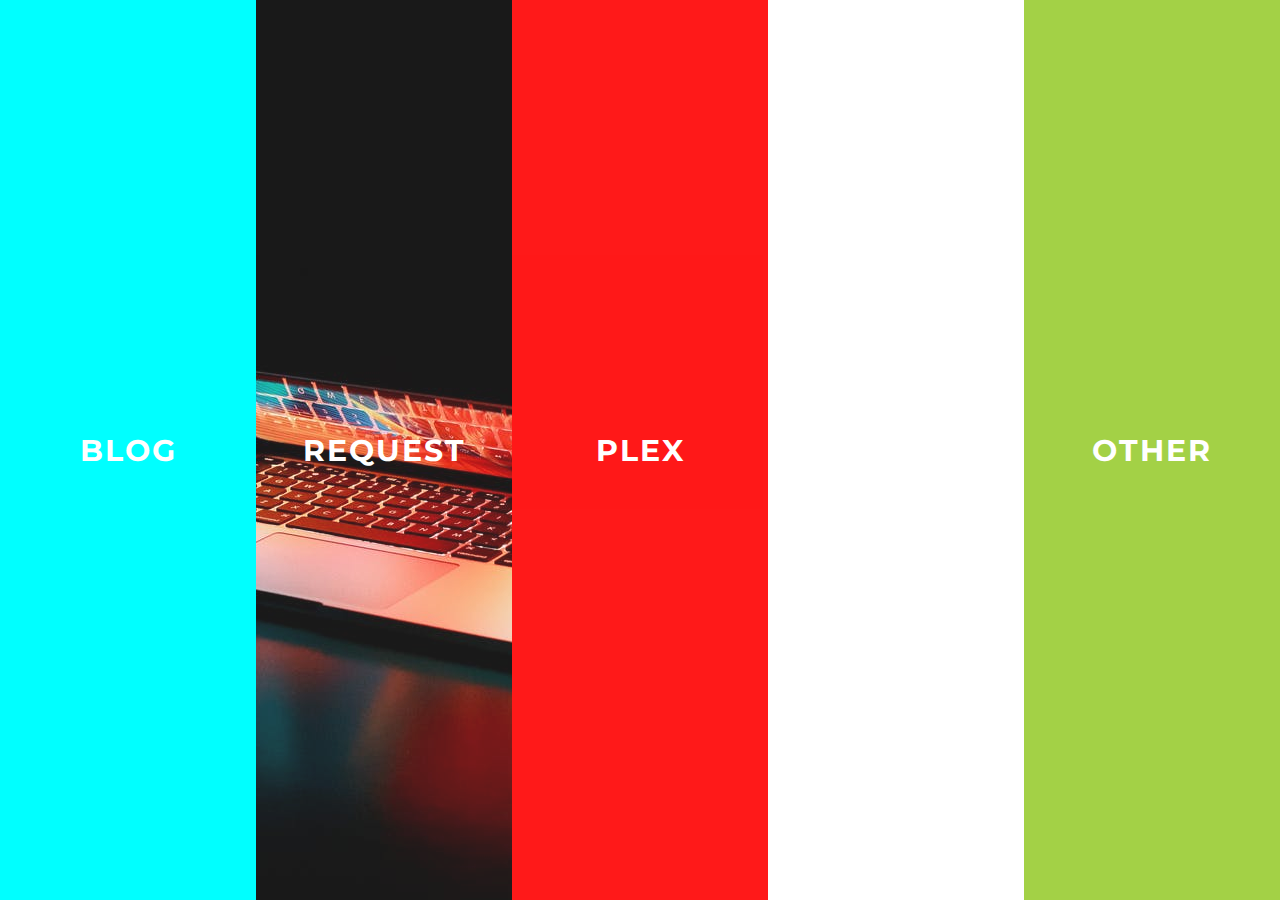
==== commit 48df920b: "Add files via upload" ====
--- a/index.html
+++ b/index.html
@@ -1,26 +1,15 @@
 <!DOCTYPE html>
 <html lang="en">
 <head>
-    <!-- Google Tag Manager -->
-    <script>(function(w,d,s,l,i){w[l]=w[l]||[];w[l].push({'gtm.start':
-    new Date().getTime(),event:'gtm.js'});var f=d.getElementsByTagName(s)[0],
-    j=d.createElement(s),dl=l!='dataLayer'?'&l='+l:'';j.async=true;j.src=
-    'https://www.googletagmanager.com/gtm.js?id='+i+dl;f.parentNode.insertBefore(j,f);
-    })(window,document,'script','dataLayer','GTM-WRC4HJ6');</script>
-    <!-- End Google Tag Manager -->
     <meta charset="UTF-8">
     <meta http-equiv="X-UA-Compatible" content="IE=edge">
     <meta name="viewport" content="width=device-width, initial-scale=1.0">
     <title>Nootorious</title>
     <link rel="shortcut icon" href="assets/img/noot.png" type="image/x-icon">  
-    <link rel="stylesheet" href="../assets/css/services.css">
+    <link rel="stylesheet" href="assets/css/styles.css">
     <link rel="stylesheet" href="https://fonts.googleapis.com/css?family=Montserrat">
 </head>
 <body>
-    <!-- Google Tag Manager (noscript) -->
-    <noscript><iframe src="https://www.googletagmanager.com/ns.html?id=GTM-WRC4HJ6"
-    height="0" width="0" style="display:none;visibility:hidden"></iframe></noscript>
-    <!-- End Google Tag Manager (noscript) -->
     <div class="container">
         <div class="col1" muted onclick="location.href='https://peaches337.github.io/blog/';" style="cursor: pointer;" onmouseover="this.play()" onmouseout="this.pause();this.currentTime=0;">
             <video muted onclick="location.href=''" style="cursor: pointer;" onmouseover="this.play()" onmouseout="this.pause();this.currentTime=0;">
--- a/assets/css/styles.css
+++ b/assets/css/styles.css
@@ -0,0 +1,136 @@
+html, body {
+    margin: 0;
+    padding: 0;
+    height: 100%;
+}
+
+.container {
+    height: 100%;
+    width: 100%;
+    display: flex;
+    flex-direction: column;
+    justify-content: space-around;
+    overflow: hidden;
+}
+
+.col1,
+.col2,
+.col3,
+.col4,
+.col5 {
+    width: 100%;
+    height: 20%;
+    transition: all 0.3s;
+    opacity: 0.9;
+    text-align: center;
+    position: relative;
+}
+
+.col1 {
+    background-color: cyan;
+}
+
+.col2 {
+    background-image: url("../img/stock-laptop.png");
+    background-position: center;
+}
+
+.col3 {
+    background-color: red;
+}
+
+.col4 {
+    overflow: hidden;
+}
+
+.col5 {
+    background-color: yellowgreen;
+}
+
+.col1:hover,
+.col2:hover,
+.col3:hover,
+.col4:hover,
+.col5:hover{
+    opacity: 1;
+}
+
+video {
+    width: 100%;
+    height: 100%;
+    object-fit: cover;
+}
+
+/* =====================
+          Typography
+    =====================*/
+
+.col1 p,
+.col2 p,
+.col3 p,
+.col4 p,
+.col5 p {
+    margin-top: auto;
+    text-align: center;
+    position: absolute;
+    font-family: Montserrat;
+    color: white;
+    text-transform: uppercase;
+    font-size: 30px;
+    font-weight: bold;
+    letter-spacing: 2px;
+    top: 50%;
+    -ms-transform: translateY(-50%);
+    -webkit-transform: translateY(-50%);
+    transform: translateY(-50%);
+    user-select: none; /* supported by Chrome and Opera */
+    -webkit-user-select: none; /* Safari */
+    -khtml-user-select: none; /* Konqueror HTML */
+    -moz-user-select: none; /* Firefox */
+    -ms-user-select: none; /* Internet Explorer/Edge */
+    left: 0;
+    right: 0;
+}
+
+.overlay {
+    height: 100px;
+    -ms-transform: translateY(-50%);
+    -webkit-transform: translateY(-50%);
+    transform: translateY(-50%);
+    top: 50%;
+    z-index: 5;
+    position: absolute;
+    right: 0;
+    left: 0;
+    bottom: 0;
+}
+
+/* =====================
+    Responsive Media Queries
+    =====================*/
+@media (min-width:200px) and (max-width:390px) {
+}
+
+@media (min-width: 391px) and (max-width: 480px) {
+}
+
+@media (min-width: 480px) and (max-width: 899px) {
+}
+
+@media (min-width: 900px) {
+    .container {
+        flex-direction: row;
+        justify-content: center;
+    }
+
+    .col1,
+    .col2,
+    .col3,
+    .col4,
+    .col5 {
+        width: 20%;
+        height: 100%;
+    }
+
+}
+
